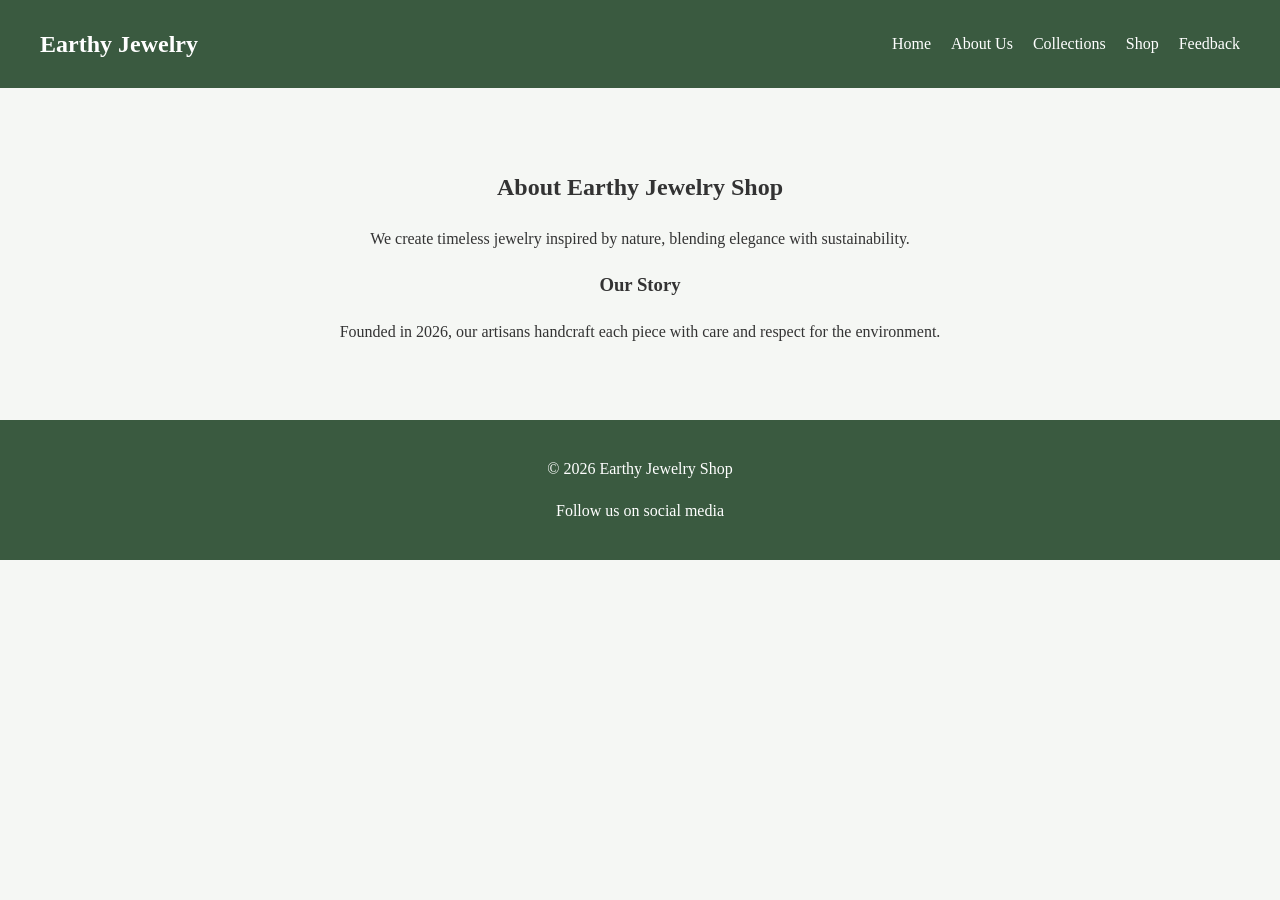
==== about.html @ aa1a543e "update contact page with combined contact and feedback" ====
<!DOCTYPE html>
<html lang="en">
<head>
  <meta charset="UTF-8">
  <title>About Us - Earthy Jewelry Shop</title>
  <link rel="stylesheet" href="style.css">
</head>
<body>
  <header>
  <nav class="navbar">
    <div class="logo">Earthy Jewelry</div>
    <ul class="nav-links">
      <li><a href="index.html">Home</a></li>
      <li><a href="about.html">About Us</a></li>
      <li><a href="collections.html">Collections</a></li>
    <a href="shop.html">Shop</a>
    <a href="feedback.html">Feedback</a>
  </nav>
</header>


  <section>
    <h2>About Earthy Jewelry Shop</h2>
    <p>We create timeless jewelry inspired by nature, blending elegance with sustainability.</p>
    <h3>Our Story</h3>
    <p>Founded in 2026, our artisans handcraft each piece with care and respect for the environment.</p>
  </section>

  <footer>
    <p>© 2026 Earthy Jewelry Shop</p>
    <p>Follow us on social media</p>
  </footer>
</body>
</html>
---- style.css ----
/* Reset & Base */
body {
  margin: 0;
  font-family: 'Georgia', serif;
  background-color: #f5f7f4; /* soft earthy background */
  color: #333;
  line-height: 1.6;
}

/* Navbar */
.navbar {
  display: flex;
  justify-content: space-between;
  align-items: center;
  background: #3a5a40; /* deep earthy green */
  padding: 15px 40px;
}

.navbar .logo {
  font-size: 1.5rem;
  font-weight: bold;
  color: #fff;
}

.nav-links {
  list-style: none;
  display: flex;
  gap: 20px;
}

.nav-links li a {
  text-decoration: none;
  color: #fff;
  font-weight: 500;
  transition: color 0.3s ease;
}

.nav-links li a:hover {
  color: #d9f0e1; /* soft green hover */
}
.navbar a:link,
.navbar a:visited {
  color: white;
  text-decoration: none;
}



/* Hero Section */
.hero {
  height: 80vh;
  background: url('images/Original\ Landscape\ Painting\ by\ Zaneta\ Bringel\ _\ Fine\ Art\ Art\ on\ Canvas\ _\ Early\ Bright.jpg') center/cover no-repeat;
  display: flex;
  align-items: center;
  justify-content: center;
  text-align: center;
  color: #fff;
}

.hero h1 {
  font-size: 3rem;
  margin-bottom: 10px;
}

.hero p {
  font-size: 1.2rem;
  margin-bottom: 20px;
}

.btn {
  background: #3a5a40;
  color: #fff;
  padding: 12px 24px;
  text-decoration: none;
  border-radius: 4px;
  transition: background 0.3s ease;
}

.btn:hover {
  background: #588157; /* lighter earthy green */
}

/* Sections */
section {
  padding: 60px 40px;
  text-align: center;
}

.about-preview, .collections-preview {
  background-color: #fdfaf6; /* soft neutral */
  margin-bottom: 40px;
  border-radius: 8px;
  padding: 40px;
}

/* Product Grid */
.grid {
  display: grid;
  grid-template-columns: repeat(auto-fit, minmax(220px, 1fr));
  gap: 20px;
  margin-top: 20px;
}

.product-card {
  background: #fff;
  border-radius: 8px;
  box-shadow: 0 2px 8px rgba(0,0,0,0.1);
  padding: 20px;
  transition: transform 0.3s ease;
}

.product-card:hover {
  transform: translateY(-5px);
}

/* Product images in collections */
.product-card img {
  width: 250px;       /* equal width */
  height: 250px;      /* equal height */
  object-fit: cover;  /* crops neatly without stretching */
  border-radius: 8px; /* rounded corners */
  display: block;
  margin: 0 auto 10px;
}

.feedback-form {
  max-width: 600px;
  margin: 40px auto;
  padding: 20px;
  background: #fdfaf6;
  border-radius: 8px;
  box-shadow: 0 2px 8px rgba(0,0,0,0.1);
}

.feedback-form label {
  display: block;
  margin: 10px 0 5px;
  font-weight: bold;
}

.feedback-form input,
.feedback-form textarea {
  width: 100%;
  padding: 10px;
  margin-bottom: 15px;
  border: 1px solid #ccc;
  border-radius: 4px;
}

.feedback-form button {
  background: #3a5a40;
  color: #fff;
  padding: 12px 24px;
  border: none;
  border-radius: 4px;
  cursor: pointer;
  transition: background 0.3s ease;
}

.feedback-form button:hover {
  background: #588157;
}


/* Footer */
footer {
  background: #3a5a40;
  color: #fff;
  text-align: center;
  padding: 20px;
}
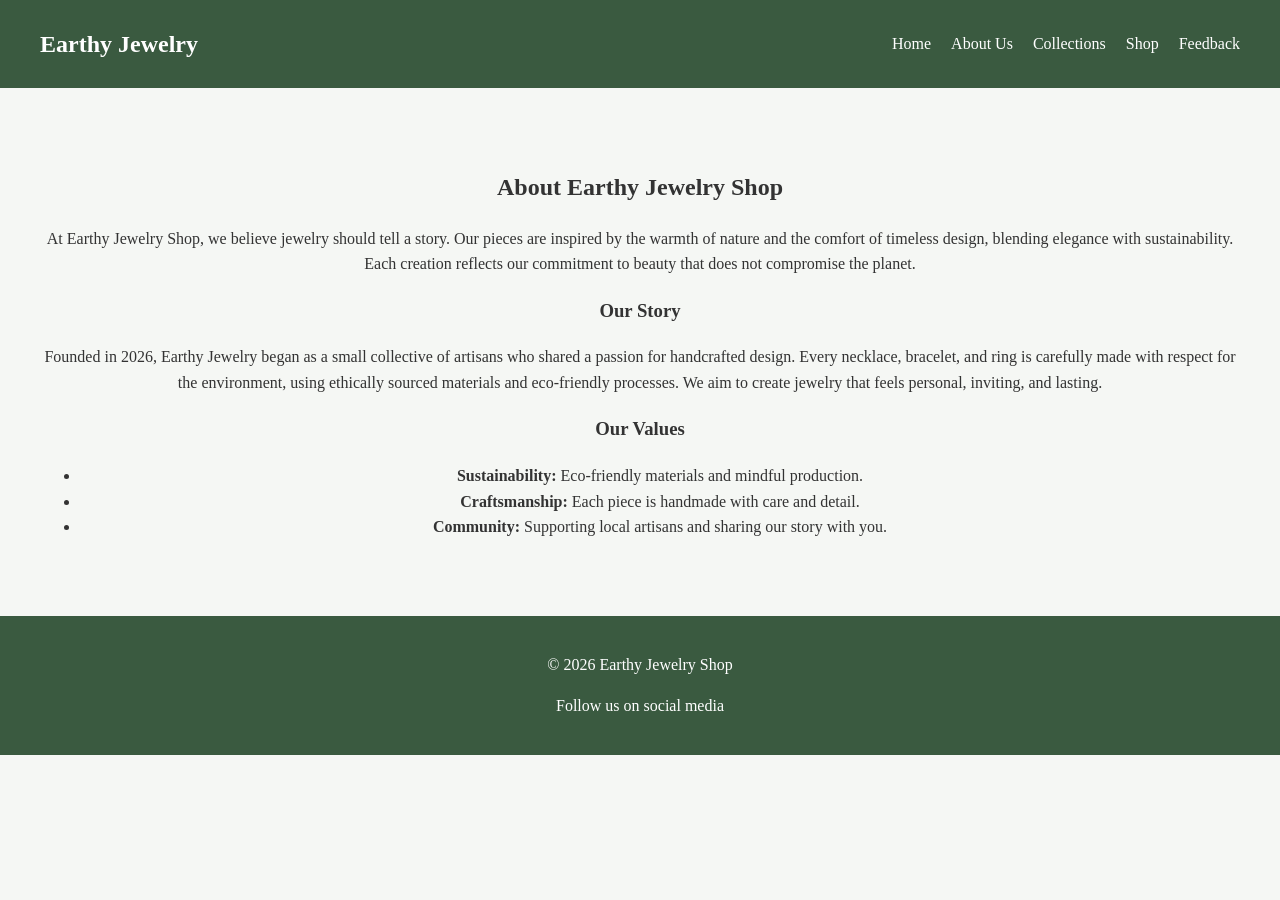
==== commit 169f254d: "Update feedback page with contact info" ====
--- a/about.html
+++ b/about.html
@@ -6,26 +6,50 @@
   <link rel="stylesheet" href="style.css">
 </head>
 <body>
+  <!-- Header -->
   <header>
-  <nav class="navbar">
-    <div class="logo">Earthy Jewelry</div>
-    <ul class="nav-links">
-      <li><a href="index.html">Home</a></li>
-      <li><a href="about.html">About Us</a></li>
-      <li><a href="collections.html">Collections</a></li>
-    <a href="shop.html">Shop</a>
-    <a href="feedback.html">Feedback</a>
-  </nav>
-</header>
+    <nav class="navbar">
+      <div class="logo">Earthy Jewelry</div>
+      <ul class="nav-links">
+        <li><a href="index.html">Home</a></li>
+        <li><a href="about.html">About Us</a></li>
+        <li><a href="collections.html">Collections</a></li>
+        <li><a href="shop.html">Shop</a></li>
+        <li><a href="contact.html">Feedback</a></li>
+      </ul>
+    </nav>
+  </header>
 
+  <!-- About Us Content -->
+  <main>
+    <section class="about-section">
+      <h2>About Earthy Jewelry Shop</h2>
+      <p>
+        At Earthy Jewelry Shop, we believe jewelry should tell a story. Our pieces are
+        inspired by the warmth of nature and the comfort of timeless design, blending
+        elegance with sustainability. Each creation reflects our commitment to beauty
+        that does not compromise the planet.
+      </p>
 
-  <section>
-    <h2>About Earthy Jewelry Shop</h2>
-    <p>We create timeless jewelry inspired by nature, blending elegance with sustainability.</p>
-    <h3>Our Story</h3>
-    <p>Founded in 2026, our artisans handcraft each piece with care and respect for the environment.</p>
-  </section>
+      <h3>Our Story</h3>
+      <p>
+        Founded in 2026, Earthy Jewelry began as a small collective of artisans who
+        shared a passion for handcrafted design. Every necklace, bracelet, and ring is
+        carefully made with respect for the environment, using ethically sourced
+        materials and eco‑friendly processes. We aim to create jewelry that feels personal,
+        inviting, and lasting.
+      </p>
 
+      <h3>Our Values</h3>
+      <ul>
+        <li><strong>Sustainability:</strong> Eco‑friendly materials and mindful production.</li>
+        <li><strong>Craftsmanship:</strong> Each piece is handmade with care and detail.</li>
+        <li><strong>Community:</strong> Supporting local artisans and sharing our story with you.</li>
+      </ul>
+    </section>
+  </main>
+
+  <!-- Footer -->
   <footer>
     <p>© 2026 Earthy Jewelry Shop</p>
     <p>Follow us on social media</p>
--- a/style.css
+++ b/style.css
@@ -169,3 +169,27 @@
   text-align: center;
   padding: 20px;
 }
+
+
+.contact-info {
+  background: #fdf6f0;   /* soft beige */
+  padding: 15px;
+  border-radius: 8px;
+  margin-top: 20px;
+  box-shadow: 0 2px 6px rgba(0,0,0,0.1);
+  font-size: 0.95em;
+}
+
+.contact-info h3 {
+  color: #d97b48;        /* warm earthy tone */
+  margin-bottom: 10px;
+}
+
+.contact-info a {
+  color: #d97b48;
+  text-decoration: none;
+}
+
+.contact-info a:hover {
+  text-decoration: underline;
+}
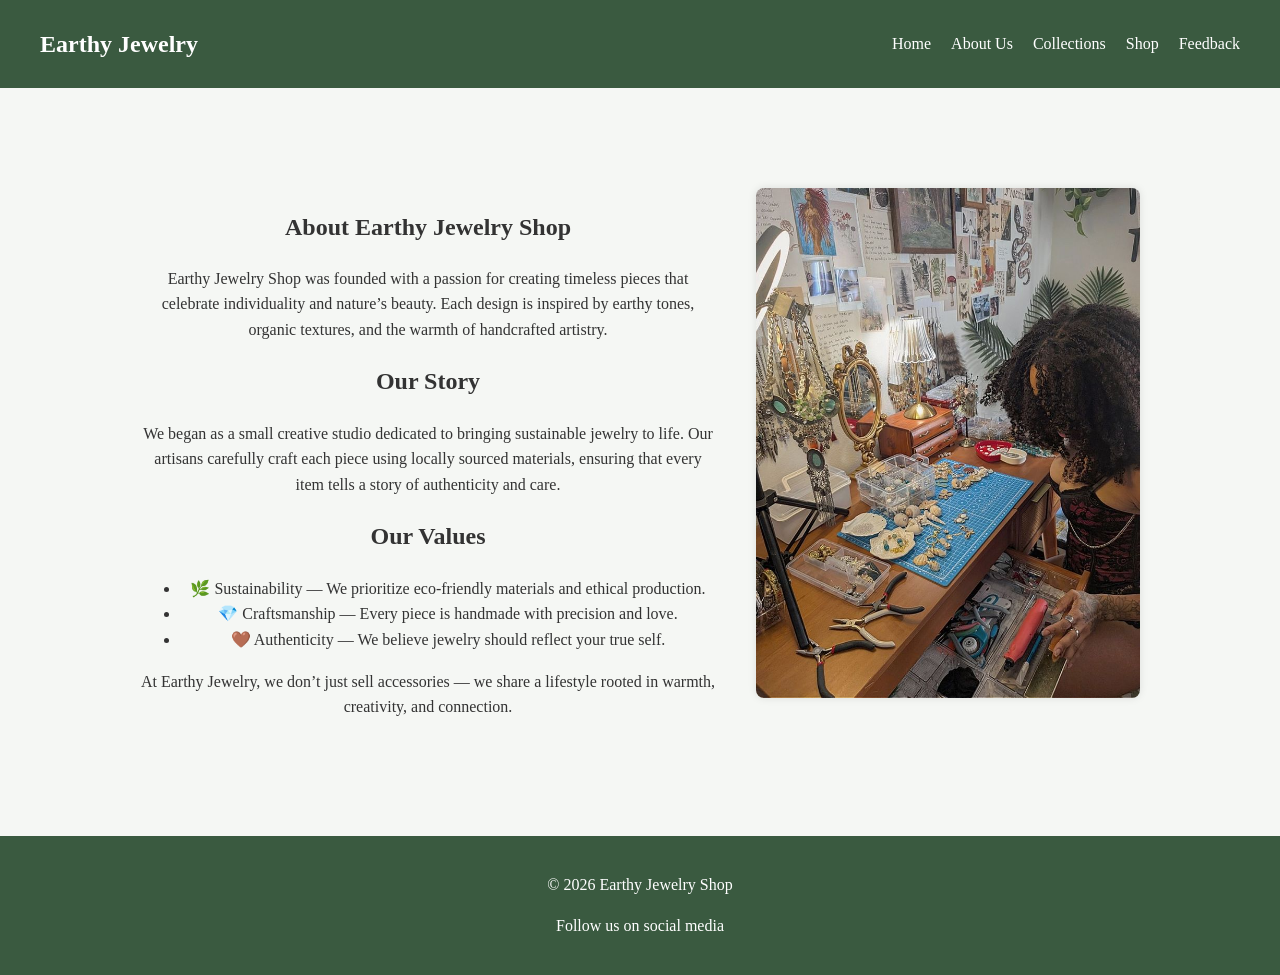
==== commit bfbbc3b6: "Update homepage, shop, cart, about, and feedback pages" ====
--- a/about.html
+++ b/about.html
@@ -6,7 +6,6 @@
   <link rel="stylesheet" href="style.css">
 </head>
 <body>
-  <!-- Header -->
   <header>
     <nav class="navbar">
       <div class="logo">Earthy Jewelry</div>
@@ -20,36 +19,31 @@
     </nav>
   </header>
 
-  <!-- About Us Content -->
-  <main>
-    <section class="about-section">
-      <h2>About Earthy Jewelry Shop</h2>
-      <p>
-        At Earthy Jewelry Shop, we believe jewelry should tell a story. Our pieces are
-        inspired by the warmth of nature and the comfort of timeless design, blending
-        elegance with sustainability. Each creation reflects our commitment to beauty
-        that does not compromise the planet.
-      </p>
+  <section class="about-container">
+    <!-- Left side: your existing text -->
+    <div class="about-text">
+      <h1>About Earthy Jewelry Shop</h1>
+      <p>Earthy Jewelry Shop was founded with a passion for creating timeless pieces that celebrate individuality and nature’s beauty. Each design is inspired by earthy tones, organic textures, and the warmth of handcrafted artistry.</p>
 
-      <h3>Our Story</h3>
-      <p>
-        Founded in 2026, Earthy Jewelry began as a small collective of artisans who
-        shared a passion for handcrafted design. Every necklace, bracelet, and ring is
-        carefully made with respect for the environment, using ethically sourced
-        materials and eco‑friendly processes. We aim to create jewelry that feels personal,
-        inviting, and lasting.
-      </p>
+      <h2>Our Story</h2>
+      <p>We began as a small creative studio dedicated to bringing sustainable jewelry to life. Our artisans carefully craft each piece using locally sourced materials, ensuring that every item tells a story of authenticity and care.</p>
 
-      <h3>Our Values</h3>
+      <h2>Our Values</h2>
       <ul>
-        <li><strong>Sustainability:</strong> Eco‑friendly materials and mindful production.</li>
-        <li><strong>Craftsmanship:</strong> Each piece is handmade with care and detail.</li>
-        <li><strong>Community:</strong> Supporting local artisans and sharing our story with you.</li>
+        <li>🌿 Sustainability — We prioritize eco-friendly materials and ethical production.</li>
+        <li>💎 Craftsmanship — Every piece is handmade with precision and love.</li>
+        <li>🤎 Authenticity — We believe jewelry should reflect your true self.</li>
       </ul>
-    </section>
-  </main>
 
-  <!-- Footer -->
+      <p>At Earthy Jewelry, we don’t just sell accessories — we share a lifestyle rooted in warmth, creativity, and connection.</p>
+    </div>
+
+    <!-- Right side: image -->
+    <div class="about-image">
+      <img src="images/workspace.jpg" alt="Earthy Jewelry workspace">
+    </div>
+  </section>
+
   <footer>
     <p>© 2026 Earthy Jewelry Shop</p>
     <p>Follow us on social media</p>
--- a/style.css
+++ b/style.css
@@ -193,3 +193,61 @@
 .contact-info a:hover {
   text-decoration: underline;
 }
+
+.feedback-container {
+  display: flex;
+  gap: 40px;
+  align-items: flex-start;
+  justify-content: space-between;
+  margin: 40px auto;
+  max-width: 1000px;
+}
+
+.feedback-form, .contact-info {
+  flex: 1;
+  background: #fdfdfd;
+  padding: 20px;
+  border-radius: 8px;
+  box-shadow: 0 0 8px rgba(0,0,0,0.1);
+}
+
+.feedback-form h2, .contact-info h2 {
+  margin-bottom: 15px;
+  color: #6b4226; /* earthy tone */
+}
+
+.feedback-form button {
+  background: #6b4226;
+  color: white;
+  padding: 10px 15px;
+  border: none;
+  border-radius: 4px;
+  cursor: pointer;
+}
+
+.feedback-form button:hover {
+  background: #8c5a3a;
+}
+
+.about-container {
+  display: flex;
+  gap: 40px;
+  align-items: flex-start;
+  justify-content: space-between;
+  max-width: 1000px;
+  margin: 40px auto;
+}
+
+.about-text {
+  flex: 1.2;
+}
+
+.about-image {
+  flex: 0.8;
+}
+
+.about-image img {
+  width: 100%;
+  border-radius: 8px;
+  box-shadow: 0 0 8px rgba(0,0,0,0.1);
+}
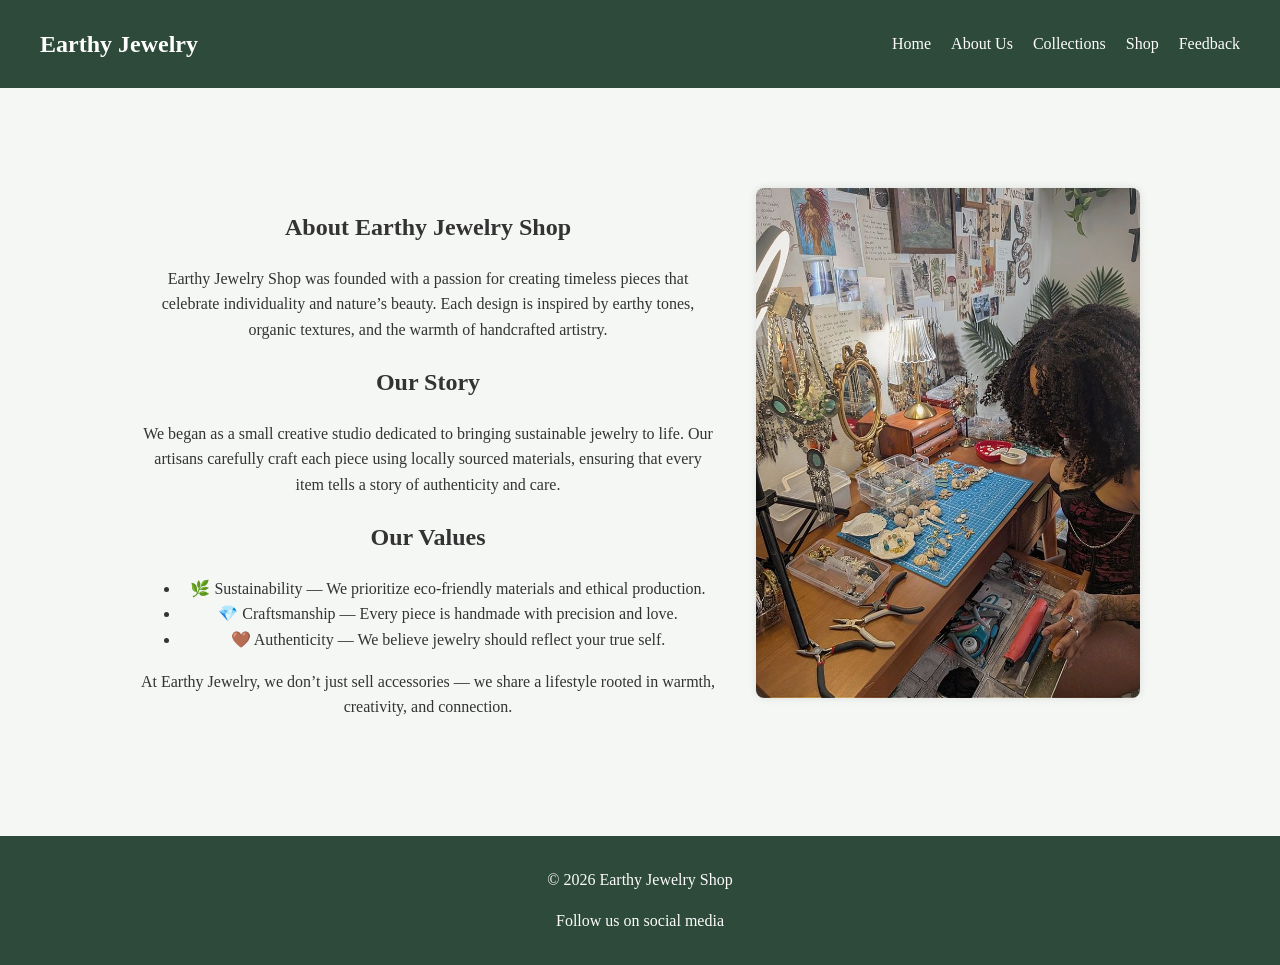
==== commit 52c42f94: "Updated homepage wireframe and cart layout" ====
--- a/about.html
+++ b/about.html
@@ -16,6 +16,10 @@
         <li><a href="shop.html">Shop</a></li>
         <li><a href="contact.html">Feedback</a></li>
       </ul>
+      <div class="hamburger" onclick="toggleMenu()">
+        <span></span>
+        <span></span>
+        <span></span>
     </nav>
   </header>
 
--- a/style.css
+++ b/style.css
@@ -1,4 +1,4 @@
-/* Reset & Base */
+/* === RESET & BASE === */
 body {
   margin: 0;
   font-family: 'Georgia', serif;
@@ -7,13 +7,17 @@
   line-height: 1.6;
 }
 
-/* Navbar */
+/* === NAVBAR & FOOTER === */
+.navbar, footer {
+  background-color: #2e4a3b; /* deep earthy green */
+  color: #fdfdfd;
+  padding: 15px 40px;
+}
+
 .navbar {
   display: flex;
   justify-content: space-between;
   align-items: center;
-  background: #3a5a40; /* deep earthy green */
-  padding: 15px 40px;
 }
 
 .navbar .logo {
@@ -28,28 +32,30 @@
   gap: 20px;
 }
 
-.nav-links li a {
+.nav-links li {
+  display: inline-block;
+}
+
+.nav-links a {
+  color: #fdfdfd;
   text-decoration: none;
-  color: #fff;
   font-weight: 500;
   transition: color 0.3s ease;
 }
 
-.nav-links li a:hover {
+.nav-links a:hover {
+  text-decoration: underline;
   color: #d9f0e1; /* soft green hover */
 }
-.navbar a:link,
-.navbar a:visited {
-  color: white;
-  text-decoration: none;
-}
-
-
-
-/* Hero Section */
+
+footer {
+  text-align: center;
+}
+
+/* === HERO SECTION (Homepage) === */
 .hero {
   height: 80vh;
-  background: url('images/Original\ Landscape\ Painting\ by\ Zaneta\ Bringel\ _\ Fine\ Art\ Art\ on\ Canvas\ _\ Early\ Bright.jpg') center/cover no-repeat;
+  background: url('images/Original Landscape Painting by Zaneta Bringel _ Fine Art Art on Canvas _ Early Bright.jpg') center/cover no-repeat;
   display: flex;
   align-items: center;
   justify-content: center;
@@ -68,7 +74,7 @@
 }
 
 .btn {
-  background: #3a5a40;
+  background: #2e4a3b;
   color: #fff;
   padding: 12px 24px;
   text-decoration: none;
@@ -80,7 +86,7 @@
   background: #588157; /* lighter earthy green */
 }
 
-/* Sections */
+/* === SECTIONS === */
 section {
   padding: 60px 40px;
   text-align: center;
@@ -93,7 +99,7 @@
   padding: 40px;
 }
 
-/* Product Grid */
+/* === PRODUCT GRID === */
 .grid {
   display: grid;
   grid-template-columns: repeat(auto-fit, minmax(220px, 1fr));
@@ -113,122 +119,118 @@
   transform: translateY(-5px);
 }
 
-/* Product images in collections */
 .product-card img {
-  width: 250px;       /* equal width */
-  height: 250px;      /* equal height */
-  object-fit: cover;  /* crops neatly without stretching */
-  border-radius: 8px; /* rounded corners */
+  width: 250px;
+  height: 250px;
+  object-fit: cover;
+  border-radius: 8px;
   display: block;
   margin: 0 auto 10px;
 }
 
-.feedback-form {
-  max-width: 600px;
+/* === CONTACT PAGE === */
+/* Banner section */
+.contact-banner {
+  position: relative;
+  text-align: center;
+  color: white;
+}
+.contact-banner img {
+  width: 100%;
+  height: 350px;
+  object-fit: cover;
+  filter: brightness(70%);
+}
+.contact-title {
+  position: absolute;
+  top: 50%;
+  left: 50%;
+  transform: translate(-50%, -50%);
+}
+.contact-title h1 {
+  font-size: 48px;
+  color: #ffffff;
+}
+.contact-title p {
+  font-size: 18px;
+  color: #f0f0f0;
+  margin-top: 10px;
+}
+
+/* Two-column layout */
+.feedback-container {
+  display: flex;
+  gap: 40px;
   margin: 40px auto;
+  max-width: 1000px;
+  align-items: flex-start;
+}
+.feedback-form, .contact-info {
+  flex: 1;
+  background: #ffffff;
   padding: 20px;
-  background: #fdfaf6;
-  border-radius: 8px;
-  box-shadow: 0 2px 8px rgba(0,0,0,0.1);
-}
-
+  border-radius: 8px;
+  box-shadow: 0 0 8px rgba(0,0,0,0.1);
+}
+
+/* Form styling */
+.feedback-form h2 {
+  margin-bottom: 15px;
+  color: #000000; /* black */
+}
 .feedback-form label {
   display: block;
   margin: 10px 0 5px;
-  font-weight: bold;
-}
-
+}
 .feedback-form input,
 .feedback-form textarea {
   width: 100%;
   padding: 10px;
   margin-bottom: 15px;
   border: 1px solid #ccc;
-  border-radius: 4px;
-}
-
-.feedback-form button {
-  background: #3a5a40;
-  color: #fff;
-  padding: 12px 24px;
+  border-radius: 5px;
+}
+.feedback-form .btn {
+  background-color: #2e4a3b; /* deep earthy green */
+  color: white;
+  padding: 10px 20px;
   border: none;
-  border-radius: 4px;
+  border-radius: 5px;
   cursor: pointer;
-  transition: background 0.3s ease;
-}
-
-.feedback-form button:hover {
-  background: #588157;
-}
-
-
-/* Footer */
-footer {
-  background: #3a5a40;
-  color: #fff;
-  text-align: center;
-  padding: 20px;
-}
-
-
-.contact-info {
-  background: #fdf6f0;   /* soft beige */
-  padding: 15px;
-  border-radius: 8px;
-  margin-top: 20px;
-  box-shadow: 0 2px 6px rgba(0,0,0,0.1);
-  font-size: 0.95em;
-}
-
+}
+.feedback-form .btn:hover {
+  background-color: #1f3529;
+}
+
+/* Thank-you message animation */
+.feedbackMessage {
+  display: none;
+  color: green;
+  font-weight: bold;
+  margin-top: 10px;
+  opacity: 0;
+  transition: opacity 0.5s ease-in-out;
+}
+.feedbackMessage.show {
+  display: block;
+  opacity: 1;
+}
+
+/* Contact info card */
 .contact-info h3 {
-  color: #d97b48;        /* warm earthy tone */
+  color: #000000; /* black heading */
   margin-bottom: 10px;
 }
-
 .contact-info a {
-  color: #d97b48;
+  color: #2e4a3b; /* deep earthy green links */
   text-decoration: none;
 }
-
 .contact-info a:hover {
   text-decoration: underline;
-}
-
-.feedback-container {
-  display: flex;
-  gap: 40px;
-  align-items: flex-start;
-  justify-content: space-between;
-  margin: 40px auto;
-  max-width: 1000px;
-}
-
-.feedback-form, .contact-info {
-  flex: 1;
-  background: #fdfdfd;
-  padding: 20px;
-  border-radius: 8px;
-  box-shadow: 0 0 8px rgba(0,0,0,0.1);
-}
-
-.feedback-form h2, .contact-info h2 {
-  margin-bottom: 15px;
-  color: #6b4226; /* earthy tone */
-}
-
-.feedback-form button {
-  background: #6b4226;
-  color: white;
-  padding: 10px 15px;
-  border: none;
-  border-radius: 4px;
-  cursor: pointer;
-}
-
-.feedback-form button:hover {
-  background: #8c5a3a;
-}
-
+  color: #1f3529;
+}
+
+/* === ABOUT PAGE === */
 .about-container {
   display: flex;
   gap: 40px;
@@ -237,17 +239,119 @@
   max-width: 1000px;
   margin: 40px auto;
 }
-
 .about-text {
   flex: 1.2;
 }
-
 .about-image {
   flex: 0.8;
 }
-
 .about-image img {
   width: 100%;
   border-radius: 8px;
   box-shadow: 0 0 8px rgba(0,0,0,0.1);
 }
+
+/* === CART PAGE === */
+h1 {
+  text-align: center;
+  margin-bottom: 20px;
+}
+.cart-empty {
+  text-align: center;
+  font-size: 1.2em;
+  color: #777;
+  margin-top: 40px;
+}
+.cart-item {
+  display: flex;
+  align-items: center;
+  margin-bottom: 15px;
+  border-bottom: 1px solid #ddd;
+  padding-bottom: 10px;
+}
+.cart-item img {
+  width: 100px;
+  height: 100px;
+  object-fit: cover;
+  border-radius: 8px;
+  margin-right: 15px;
+}
+.cart-details p {
+  margin: 4px 0;
+}
+#cart-total {
+  text-align: right;
+  font-weight: bold;
+  margin-top: 20px;
+}
+button {
+  padding: 10px 15px;
+  margin: 10px 5px 0 0;
+  border: none;
+  border-radius: 4px;
+  background-color: #0f4e1a; /* earthy green tone */
+  color: #fff;
+  cursor: pointer;
+}
+button:hover {
+  background-color: #12532b;
+}
+
+/* === CHECKOUT PAGE === */
+body.checkout {
+  display: flex;
+  gap: 40px;
+  margin: 20px;
+}
+.summary, .details {
+  flex: 1;
+}
+.summary-item {
+  display: flex;
+  align-items: center;
+  margin-bottom: 15px;
+}
+.summary-item img {
+  width: 100px;
+  height: 100px;
+  object-fit: cover;
+  border-radius: 8px;
+  margin-right: 15px;
+}
+.total {
+  font-weight: bold;
+  margin-top: 20px;
+  text-align: right;
+}
+form label {
+  display: block;
+  margin-top: 10px;
+  font-weight: bold;
+}
+form input, form textarea, form select {
+  width: 100%;
+  margin-top: 5px;
+  margin-bottom: 10px;
+  padding: 8px;
+  border: 1px solid #ccc;
+  border-radius: 4px;
+}
+#confirmation {
+  margin-top: 20px;
+  font-size: 1.2em;
+  color: green;
+  text-align: center;
+}
+
+/* === RESPONSIVE DESIGN === */
+.hamburger {
+  display: none;
+  flex-direction: column;
+  cursor: pointer;
+}
+.hamburger span {
+  height: 3px;
+  width: 25px;
+  background: #333;
+  margin: 4px 0;
+  border-radius: 2px;
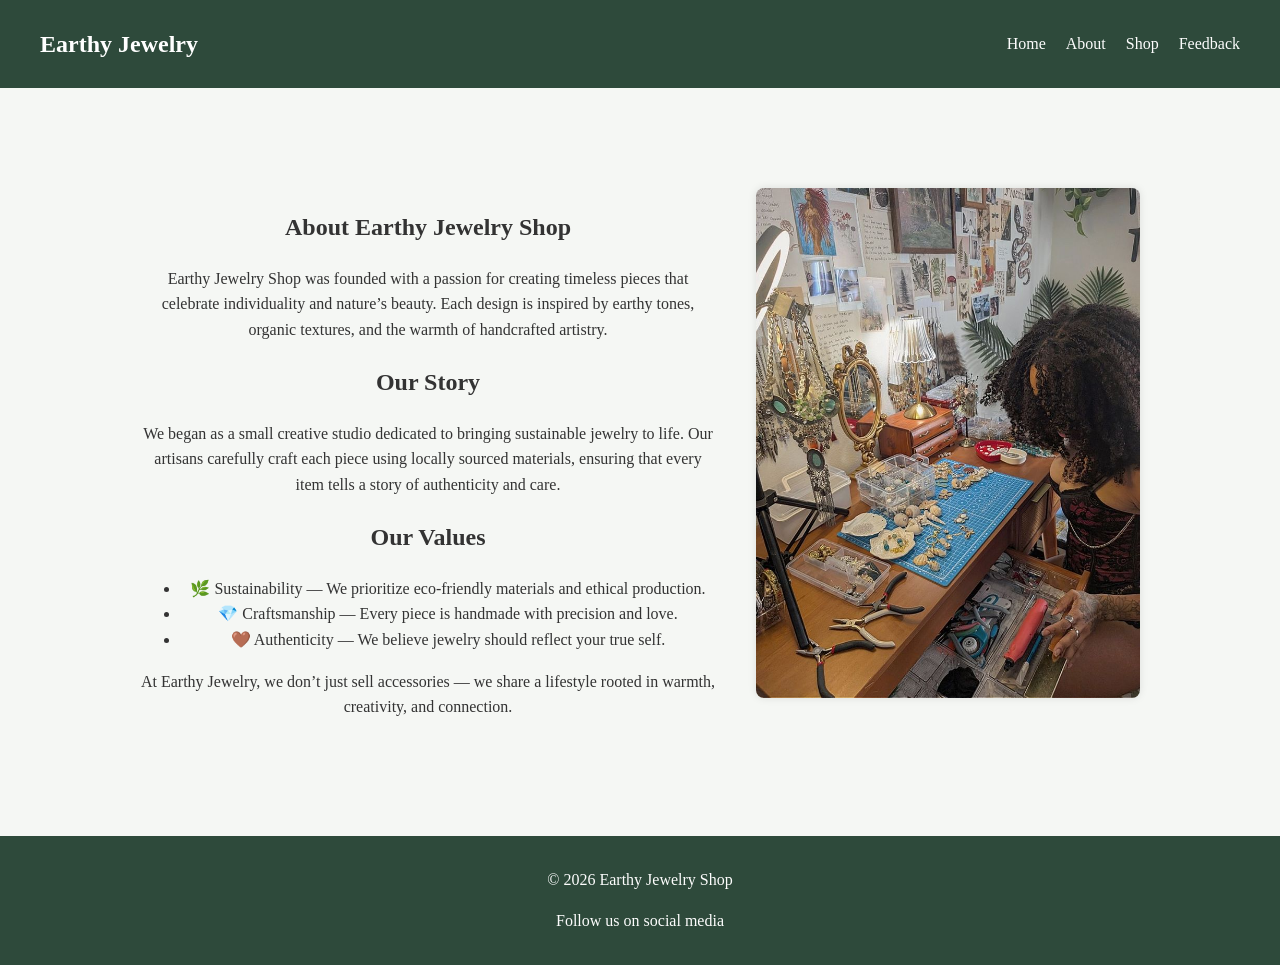
==== commit b5e70b4d: "Updated layout" ====
--- a/about.html
+++ b/about.html
@@ -2,26 +2,32 @@
 <html lang="en">
 <head>
   <meta charset="UTF-8">
+  <meta name="viewport" content="width=device-width, initial-scale=1.0">
   <title>About Us - Earthy Jewelry Shop</title>
   <link rel="stylesheet" href="style.css">
 </head>
 <body>
-  <header>
-    <nav class="navbar">
-      <div class="logo">Earthy Jewelry</div>
-      <ul class="nav-links">
-        <li><a href="index.html">Home</a></li>
-        <li><a href="about.html">About Us</a></li>
-        <li><a href="collections.html">Collections</a></li>
-        <li><a href="shop.html">Shop</a></li>
-        <li><a href="contact.html">Feedback</a></li>
-      </ul>
-      <div class="hamburger" onclick="toggleMenu()">
-        <span></span>
-        <span></span>
-        <span></span>
-    </nav>
-  </header>
+
+    <!-- Navigation -->
+  <nav class="navbar">
+  <div class="logo">Earthy Jewelry</div>
+
+  <!-- Hamburger -->
+  <div class="hamburger" id="hamburger">
+    <span></span>
+    <span></span>
+    <span></span>
+  </div>
+
+  <!-- Navigation Links -->
+  <ul class="nav-links" id="navLinks">
+    <li><a href="index.html">Home</a></li>
+    <li><a href="about.html">About</a></li>
+    <li><a href="shop.html">Shop</a></li>
+    <li><a href="contact.html">Feedback</a></li>
+  </ul>
+</nav>
+  
 
   <section class="about-container">
     <!-- Left side: your existing text -->
@@ -52,5 +58,6 @@
     <p>© 2026 Earthy Jewelry Shop</p>
     <p>Follow us on social media</p>
   </footer>
+  <script src="script.js"></script>
 </body>
 </html>
--- a/style.css
+++ b/style.css
@@ -18,6 +18,7 @@
   display: flex;
   justify-content: space-between;
   align-items: center;
+  position: relative;
 }
 
 .navbar .logo {
@@ -129,33 +130,40 @@
 }
 
 /* === CONTACT PAGE === */
-/* Banner section */
+/* Nav fix */
+.navbar {
+  position: relative;
+  z-index: 1000;   /* nav always above banner */
+}
+
+.nav-links {
+  z-index: 1000;   /* dropdown above banner */
+}
+
+/* Banner stays behind nav */
 .contact-banner {
   position: relative;
   text-align: center;
   color: white;
 }
+
 .contact-banner img {
   width: 100%;
   height: 350px;
   object-fit: cover;
   filter: brightness(70%);
-}
+  position: relative;
+  z-index: 1;      /* lower than nav */
+}
+
 .contact-title {
   position: absolute;
   top: 50%;
   left: 50%;
   transform: translate(-50%, -50%);
-}
-.contact-title h1 {
-  font-size: 48px;
-  color: #ffffff;
-}
-.contact-title p {
-  font-size: 18px;
-  color: #f0f0f0;
-  margin-top: 10px;
-}
+  z-index: 2;      /* text stays above image */
+}
+
 
 /* Two-column layout */
 .feedback-container {
@@ -343,15 +351,59 @@
   text-align: center;
 }
 
-/* === RESPONSIVE DESIGN === */
+/* Default desktop nav */
+.nav-links {
+  display: flex;
+  list-style: none;
+  gap: 20px;
+}
+
+/* Hide hamburger on desktop */
 .hamburger {
   display: none;
+}
+
+/* Mobile styles */
+@media (max-width: 768px) {
+
+  .hamburger {
+    display: flex;
+    flex-direction: column;
+    cursor: pointer;
+  }
+
+  .hamburger span {
+    height: 3px;
+    width: 25px;
+    background: #fff;
+    margin: 4px 0;
+    border-radius: 2px;
+  }
+
+  .nav-links {
+  display: none;
   flex-direction: column;
-  cursor: pointer;
-}
-.hamburger span {
-  height: 3px;
-  width: 25px;
-  background: #333;
-  margin: 4px 0;
-  border-radius: 2px;+  background: #2e4a3b;
+  position: absolute;
+  top: 70px;
+  right: 20px;
+  width: 200px;
+  padding: 15px;
+  border-radius: 8px;
+}
+  
+
+  .nav-links.active {
+    display: flex;
+  }
+
+  .nav-links li {
+    margin: 10px 0;
+  }
+
+  .nav-links a {
+    color: #333;
+    text-decoration: none;
+    font-size: 18px;
+  }
+}
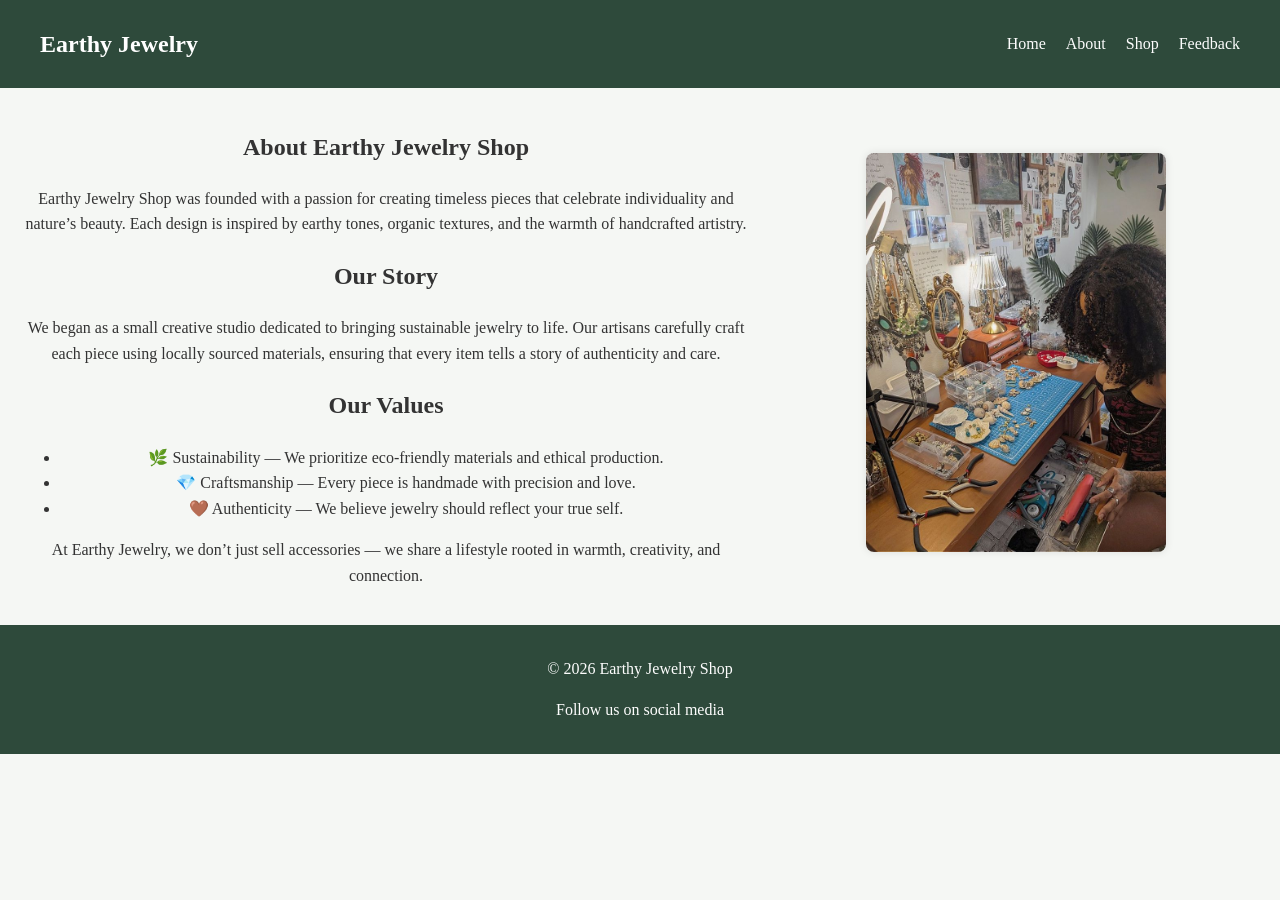
==== commit 96af5ccd: "Updated CSS File" ====
--- a/about.html
+++ b/about.html
@@ -29,10 +29,9 @@
 </nav>
   
 
-  <section class="about-container">
-    <!-- Left side: your existing text -->
-    <div class="about-text">
-      <h1>About Earthy Jewelry Shop</h1>
+  <section class="about-section">
+  <div class="about-text">
+    <h1>About Earthy Jewelry Shop</h1>
       <p>Earthy Jewelry Shop was founded with a passion for creating timeless pieces that celebrate individuality and nature’s beauty. Each design is inspired by earthy tones, organic textures, and the warmth of handcrafted artistry.</p>
 
       <h2>Our Story</h2>
--- a/style.css
+++ b/style.css
@@ -128,6 +128,43 @@
   display: block;
   margin: 0 auto 10px;
 }
+/* About Us section layout */
+.about-section {
+  display: flex;
+  align-items: center;
+  justify-content: space-between;
+  gap: 20px;
+  padding: 20px;
+}
+
+/* Image styling */
+.about-section img {
+  max-width: 300px;
+  border-radius: 8px;
+}
+
+/* Text styling */
+.about-text {
+  flex: 1;
+}
+
+/* Mobile fix */
+@media (max-width: 768px) {
+  .about-section {
+    flex-direction: column;   /* stack vertically */
+    text-align: center;       /* center text */
+  }
+
+  .about-section img {
+    max-width: 100%;          /* full width on mobile */
+    margin-bottom: 15px;      /* spacing below image */
+  }
+
+  .about-text {
+    text-align: center;
+  }
+}
+
 
 /* === CONTACT PAGE === */
 /* Nav fix */
